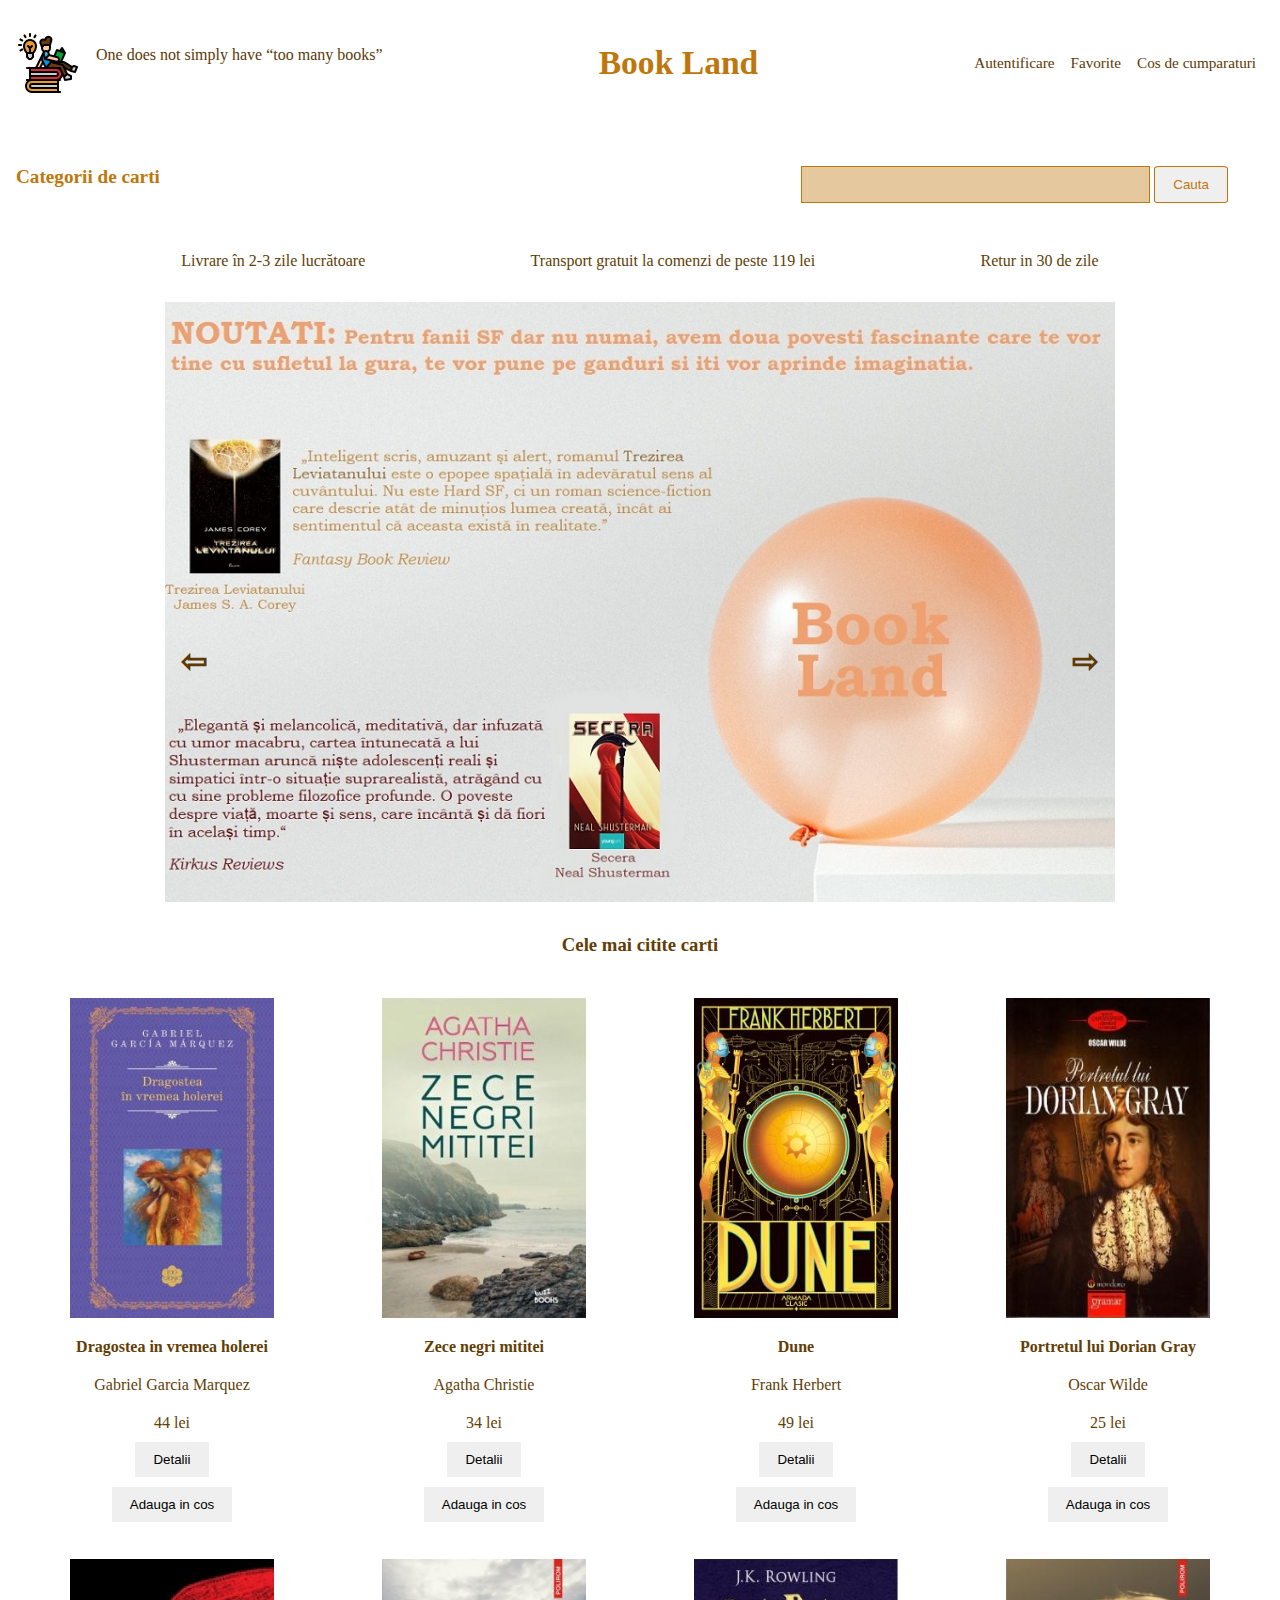
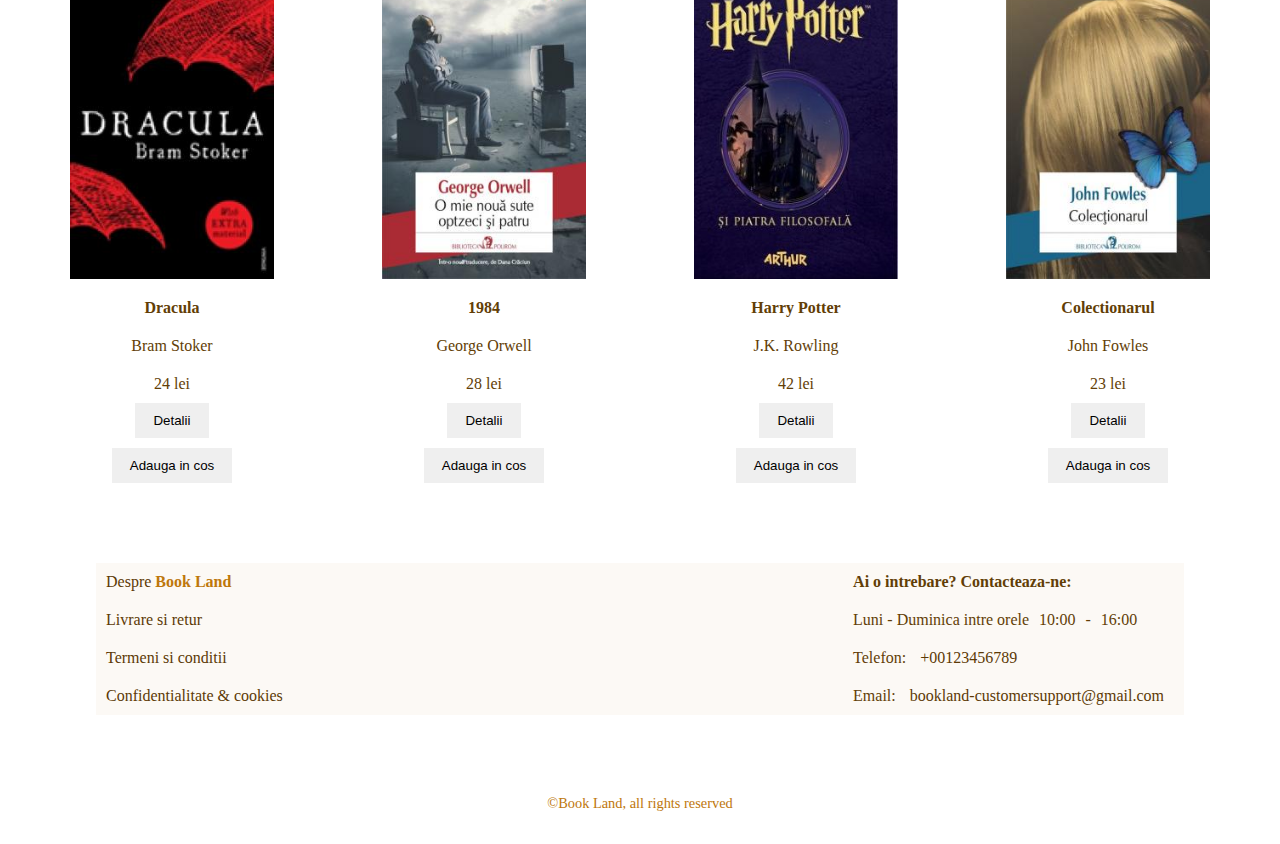
==== books-index.html @ 46c2502e "add initial website" ====
<!DOCTYPE html>
<html lang="en">

<head>
    <meta charset="UTF-8">
    <meta http-equiv="X-UA-Compatible" content="IE=edge">
    <meta name="viewport" content="width=device-width, initial-scale=1.0">
    <link rel="stylesheet" href="books-css.css">
    <title>Book Land</title>
</head>

<body>
    <header>
        <div id="header-left">
            <img src="images/icons/readingtranspbg.png" alt="icon carti">
            <p>One does not simply have <q>too many books</q></p>
        </div>
        <div id="logo">
            <h2>Book Land</h2>
        </div>
        <div id="header-right">
            <div id="contul-meu-info">
                <a>Autentificare</a>
                <div id="contul-meu-info-hidden-btn">
                    <a id="intra-in-cont">Intra in cont</a>
                    <div id="conectare-modal-container">
                        <div id="conectare-modal">
                            <span id="x-conectare-modal">&times;</span>
                            <form>
                                <label for="email">Utilizator</label>
                                <input type="email" name="email" placeholder="Introdu adresa de e-mail">
                                <label for="user-password">Parola</label>
                                <input type="password" name="user-password" placeholder="Introdu parola">
                                <button type="submit">Conecteaza-te</button>
                                <span id="forgot-upass"><a href="#">Ai uitat parola?</a></span>
                                <label>
                                        <input type="checkbox" checked="checked" name="remember-user">Pastreaza datele mele
                                </label>
                            </form>
                        </div>
                    </div>
                    <a href="books-new-acount.html">Cont nou</a>
                    <a id="deconectare">Deconectare</a>
                </div>

            </div>
            <a id="facorite">Favorite</a>
            <a id="cos-cumparaturi">Cos de cumparaturi</a>
        </div>
    </header>
    <nav>
        <div id="book-genre-menu">
            <div>
                <p id="book-categ-title">Categorii de carti</p>
            </div>
            <div id="book-genre">
                <a href="">Clasic</a>
                <a href="">Romance</a>
                <a href="">Crime</a>
                <a href="">Mister, thriller</a>
                <a href="">SF</a>
                <a href="">Fantasy, aventura</a>
                <a href="">Horror</a>
            </div>
        </div>
        <div id="website-search">
            <input type="text" id="search-btn">
            <button type="submit" id="submit-search-entry">Cauta</button>
        </div>
    </nav>
    <main>
        <div id="info-BookLand">
            <p>Livrare în 2-3 zile lucrătoare</p>
            <p>Transport gratuit la comenzi de peste 119 lei</p>
            <p>Retur in 30 de zile</p>
        </div>
        <div id="carousel-container">
            <button class="arrow-btns" id="previous-btn" onclick="plusSlideImgs(-1)">&#8678;</button>
            <button class="arrow-btns" id="next-btn" onclick="plusSlideImgs(1)">&#8680;</button>
            <ul id="carousel">
                <li id="new-in" class="carousel-slide">
                    <img src="images/noutaticarti.jpg" alt="noutati carti">
                </li>
                <li id="discount" class="carousel-slide">
                    <img src="images/booktea.jpg" alt="Oferta carti 2+1 gratis">
                </li>
                <li id="newsletter" class="carousel-slide">
                    <a href="#"><img src="images/newsletter1.jpg" alt="Abonare newsletter"></a>
                </li>
            </ul>
        </div>
    </main>
    <section>
        <h3>Cele mai citite carti</h3>
        <div id="most-read">
            <div class="most-read-books">
                <div class="img-book-genre-div">
                    <img src="images/book-genre/dragosteaholerei.jpg" alt="Dragostea in vremea holerei de Gabriel Garcia Marquez">
                </div>
                <h4>Dragostea in vremea holerei</h4>
                <p>Gabriel Garcia Marquez</p>
                <p>44 lei</p>
                <button type="button" class="more-details-btn">Detalii</button>
                <div class="moreDetails-modal">
                    <div class="modal-content">
                        <span class="close-modal">&times;</span>
                        <div class="modalImg">
                            <img src="images/book-genre/dragosteaholerei.jpg" alt="Dragostea in vremea holerei de Gabriel Garcia Marquez">
                        </div>
                        <div class="modalElements">
                            <h3 class="bookTitle-modal">Dragostea in vremea holerei</h3>
                            <p class="bookAuthor-modal"> de Gabriel Garcia Marquez</p>
                            <p class="bookDescription-modal">În tinereţe, Florentino Ariza şi Fermina Daza trăiseră o pasionantă poveste de dragoste. Numai că viaţa îţi rezervă uneori surprize... La început, când Florentino află că Fermina se va căsători cu un doctor bogat, simte că
                                viaţa lui s-a sfârşit. Deşi îşi găseşte echilibrul, bucurându-se de succes în afaceri şi nu numai... (cele 622 de relaţii amoroase ar putea confirma acest lucru), dragostea lui pentru Fermina rămâne la fel de puternică.
                                Aşa că după 50 de ani, 9 luni şi 4 zile de despărţire, Florentino îşi reînnoieşte declaraţia de dragoste în faţa femeii visurilor lui. I se va mai oferi, oare, şansa unui nou început?</p>
                            <p class="bookPrice-modal">44 lei</p>
                            <button type="button" class="bookBuy-modal">Adauga in cos</button>
                        </div>
                    </div>
                </div>
                <button type="button" class="add-to-cart-btn">Adauga in cos</button>
            </div>

            <div class="most-read-books">
                <div class="img-book-genre-div">
                    <img src="images/book-genre/zecenegrimititei.jpeg" alt="Zece negri mititei de Agatha Christie">
                </div>
                <h4>Zece negri mititei</h4>
                <p>Agatha Christie</p>
                <p>34 lei</p>
                <button type="button" class="more-details-btn">Detalii</button>
                <div class="moreDetails-modal">
                    <div class="modal-content">
                        <span class="close-modal">&times;</span>
                        <div class="modalImg">
                            <img src="images/book-genre/zecenegrimititei.jpeg" alt="Zece negri mititei de Agatha Christie">
                        </div>
                        <div class="modalElements">
                            <h3 class="bookTitle-modal">Zece negri mititei</h3>
                            <p class="bookAuthor-modal">de Agatha Christie</p>
                            <p class="bookDescription-modal">"Zece..." Zece străini sunt atraşi de un misterios U.N. Owen, într-o casă de pe o insulă izolată, din apropierea Devon-ului. "Nouă... " În timpul cinei, un mesaj înregistrat îi acuză pe fiecare în parte de câte o crimă, iar
                                în final, în aceeaşi seară, unul dintre oaspeţi moare. "Opt... " Rupţi de lume din cauza unei furtuni violente şi urmăriţi de versurile unei vechi poezii pentru copii, care numără descrescător de la zece la zero, oaspeţii
                                lui U.N. Owen încep, unul câte unul, să moară. "Şapte... " Care dintre ei este criminalul? Oare va supravieţui cineva?</p>
                            <p class="bookPrice-modal">34 lei</p>
                            <button type="button" class="bookBuy-modal">Adauga in cos</button>
                        </div>
                    </div>
                </div>
                <button type="button" class="add-to-cart-btn">Adauga in cos</button>
            </div>

            <div class="most-read-books">
                <div class="img-book-genre-div">
                    <img src="images/book-genre/dune.jpeg" alt="Dune de Frank Herbert">
                </div>
                <h4>Dune</h4>
                <p>Frank Herbert</p>
                <p>49 lei</p>
                <button type="button" class="more-details-btn">Detalii</button>
                <div class="moreDetails-modal">
                    <div class="modal-content">
                        <span class="close-modal">&times;</span>
                        <div class="modalImg">
                            <img src="images/book-genre/dune.jpeg" alt="Dune de Frank Herbert">
                        </div>
                        <div class="modalElements">
                            <h3 class="bookTitle-modal">Dune</h3>
                            <p class="bookAuthor-modal">de Frank Herbert</p>
                            <p class="bookDescription-modal">Intr-un viitor indepartat, intr-un imperiu interplanetar, condus dupa reguli feudale, casele nobiliare se lupta pentru suprematie. Casa Atreides primeste controlul asupra planetei Arrakis, singura sursa de mirodenie, cea mai
                                valoroasa si importanta substanta din univers. Asta adanceste vechea rivalitate dintre Casele Atreides si Harkonnen. Leto Atreides si familia lui se vor confrunta nu doar cu o planeta desertica, neprietenoasa si necunoscuta
                                ci si cu comploturi politice periculoase.</p>
                            <p class="bookPrice-modal">49 lei</p>
                            <button type="button" class="bookBuy-modal">Adauga in cos</button>
                        </div>
                    </div>
                </div>
                <button type="button" class="add-to-cart-btn">Adauga in cos</button>
            </div>

            <div class="most-read-books">
                <div class="img-book-genre-div">
                    <img src="images/book-genre/doriaangrey.jpeg" alt="Portretul lui Dorian Gray de Oscar Wilde">
                </div>
                <h4>Portretul lui Dorian Gray</h4>
                <p>Oscar Wilde</p>
                <p>25 lei</p>
                <button type="button" class="more-details-btn">Detalii</button>
                <div class="moreDetails-modal">
                    <div class="modal-content">
                        <span class="close-modal">&times;</span>
                        <div class="modalImg">
                            <img src="images/book-genre/doriaangrey.jpeg" alt="Portretul lui Dorian Gray de Oscar Wilde">
                        </div>
                        <div class="modalElements">
                            <h3 class="bookTitle-modal">Portretul lui Dorian Gray</h3>
                            <p class="bookAuthor-modal">de Oscar Wilde</p>
                            <p class="bookDescription-modal">După ce Basil Hallward pictează portretul în mărime naturală al lui Dorian Gray, un tânăr prieten al său, acesta din urmă își exprimă, în fața lordului Henry Wotton, dorința de a rămâne veșnic tânăr. Astfel, Dorian ajunge să
                                ducă o viață dublă, complăcându-se în plăceri interzise și păstrând, pe de altă parte, o aparență de respectabilitate. În acest timp, tânărul din tablou îmbătrânește, pe când modelul lui rămâne neschimbat.</p>
                            <p class="bookPrice-modal">25 lei</p>
                            <button type="button" class="bookBuy-modal">Adauga in cos</button>
                        </div>
                    </div>
                </div>
                <button type="button" class="add-to-cart-btn">Adauga in cos</button>
            </div>

            <div class="most-read-books">
                <div class="img-book-genre-div">
                    <img src="images/book-genre/dracula.jpg" alt="Dracula de Bram Stoker">
                </div>
                <h4>Dracula</h4>
                <p>Bram Stoker</p>
                <p>24 lei</p>
                <button type="button" class="more-details-btn">Detalii</button>
                <div class="moreDetails-modal">
                    <div class="modal-content">
                        <span class="close-modal">&times;</span>
                        <div class="modalImg">
                            <img src="images/book-genre/dracula.jpg" alt="Dracula de Bram Stoker">
                        </div>
                        <div class="modalElements">
                            <h3 class="bookTitle-modal">Dracula</h3>
                            <p class="bookAuthor-modal">de Bram Stoker</p>
                            <p class="bookDescription-modal">Când Jonathan Harker primeşte o scrisoare de la Contele Dracula, în care e invitat la castelul acestuia din inima Carpaţilor, tânărul avocat englez se pregăteşte numaidecât de călătorie, ignorând semnele şi superstiţiile pe
                                care le tot şoptesc localnicii. Prizonier în inima pădurii, bărbatul se va găsi înconjurat de mistere şi demoni străvechi, cu chip de femeie, care dispar odată cu răsăritul. Sau, poate, doar şi le-a imaginat...?</p>
                            <p class="bookPrice-modal">24 lei</p>
                            <button type="button" class="bookBuy-modal">Adauga in cos</button>
                        </div>
                    </div>
                </div>
                <button type="button" class="add-to-cart-btn">Adauga in cos</button>
            </div>

            <div class="most-read-books">
                <div class="img-book-genre-div">
                    <img src="images/book-genre/1984.jpeg" alt="1984 de George Orwell">
                </div>
                <h4>1984</h4>
                <p>George Orwell</p>
                <p>28 lei</p>
                <button type="button" class="more-details-btn">Detalii</button>
                <div class="moreDetails-modal">
                    <div class="modal-content">
                        <span class="close-modal">&times;</span>
                        <div class="modalImg">
                            <img src="images/book-genre/1984.jpeg" alt="1984 de George Orwell">
                        </div>
                        <div class="modalElements">
                            <h3 class="bookTitle-modal">1984</h3>
                            <p class="bookAuthor-modal">de George Orwell</p>
                            <p class="bookDescription-modal">Winston Smith este un personaj obişnuit: el urăşte, iubeşte şi munceşte ca oricare alt om. Ceea ce-l face deosebit este faptul că trăieşte într-o lume infernală, în care a urî, a iubi sau a munci sînt gînduri venite dintr-un
                                efort supraomenesc al fiecărei clipe. Romanul O mie nouă sute optzeci şi patru descrie tabloul apocaliptic al unei Londre din era postatomică, locul de naştere al unui regim totalitar în care orice logică pare să fi fost
                                abolită. Execuţiile fără rost, dispariţiile peste noapte au devenit fireşti. Trecutul este rescris mereu pentru a legitima crimele prezentului, iar instrumentul propagandei este odioasa „neolimbă”, o limbă robotizată, ce
                                completează imaginea de lume ordonată „ştiinţific” după voinţa Fratelui cel Mare, care spune că „războiul este pace, libertatea este sclavie, ignoranţa este putere”.</p>
                            <p class="bookPrice-modal">28 lei</p>
                            <button type="button" class="bookBuy-modal">Adauga in cos</button>
                        </div>
                    </div>
                </div>
                <button type="button" class="add-to-cart-btn">Adauga in cos</button>
            </div>

            <div class="most-read-books">
                <div class="img-book-genre-div">
                    <img src="images/book-genre/harrypotter.jpeg" alt="Harry Potter de J.K. Rowling">
                </div>
                <h4>Harry Potter</h4>
                <p>J.K. Rowling</p>
                <p>42 lei</p>
                <button type="button" class="more-details-btn">Detalii</button>
                <div class="moreDetails-modal">
                    <div class="modal-content">
                        <span class="close-modal">&times;</span>
                        <div class="modalImg">
                            <img src="images/book-genre/harrypotter.jpeg" alt="Harry Potter de J.K. Rowling">
                        </div>
                        <div class="modalElements">
                            <h3 class="bookTitle-modal">Harry Potter</h3>
                            <p class="bookAuthor-modal">de J.K. Rowling</p>
                            <p class="bookDescription-modal">Viața lui Harry Potter se schimbă pentru totdeauna în ziua aniversării a unsprezece ani, când uriașul Rubeus Hagrid îi aduce o scrisoare și câteva vești uimitoare. Harry Potter nu-i vreun băiat obișnuit: e vrăjitor. O aventură
                                extraordinară stă să înceapă...</p>
                            <p class="bookPrice-modal">42 lei</p>
                            <button type="button" class="bookBuy-modal">Adauga in cos</button>
                        </div>
                    </div>
                </div>
                <button type="button" class="add-to-cart-btn">Adauga in cos</button>
            </div>

            <div class="most-read-books">
                <div class="img-book-genre-div">
                    <img src="images/book-genre/colectionarul.jpeg" alt="Colectionarul de John Fowles">
                </div>
                <h4>Colectionarul</h4>
                <p>John Fowles</p>
                <p>23 lei</p>
                <button type="button" class="more-details-btn">Detalii</button>
                <div class="moreDetails-modal">
                    <div class="modal-content">
                        <span class="close-modal">&times;</span>
                        <div class="modalImg">
                            <img src="images/book-genre/colectionarul.jpeg" alt="Colectionarul de John Fowles">
                        </div>
                        <div class="modalElements">
                            <h3 class="bookTitle-modal">Colectionarul</h3>
                            <p class="bookAuthor-modal">de John Fowles</p>
                            <p class="bookDescription-modal">Un tinar timid, asocial, el este usor-usor cuprins de nevinovata bucurie de a colectiona obiecte. Odata cu primirea unei mosteniri consistente, mica lui placere ia proportii si ajunge treptat sa-i domine viata. Destinul sau
                                capata o intorsatura neobisnuita atunci cind rapeste si sechestreaza o studenta la Arte Frumoase, incercind sa stabileasca astfel o legatura afectiva imposibila intre el si victima.</p>
                            <p class="bookPrice-modal">23 lei</p>
                            <button type="button" class="bookBuy-modal">Adauga in cos</button>
                        </div>
                    </div>
                </div>
                <button type="button" class="add-to-cart-btn">Adauga in cos</button>
            </div>

        </div>
    </section>
    <article>
        <div id="article-links">
            <a href="#">Despre <span id="about-us">Book Land</span></a>
            <a href="#">Livrare si retur</a>
            <a href="#">Termeni si conditii</a>
            <a href="#">Confidentialitate & cookies</a>
        </div>
        <div id="contact-us">
            <h4>Ai o intrebare? Contacteaza-ne:</h4>
            <p>Luni - Duminica intre orele<time>10:00</time>-<time>16:00</time></p>
            <p>Telefon: <a href="tel:+00123456789">+00123456789</a></p>
            <p>Email: <a href="mailto:bookland-customersupport@gmail.com">bookland-customersupport@gmail.com</a></p>
        </div>
    </article>
    <footer>
        <div id="copyright">
            <p>&copy;Book Land, all rights reserved</p>
        </div>
    </footer>
    <script src="books-javascript.js"></script>
</body>

</html>
---- books-css.css ----
* {
                box-sizing: border-box;
            }
            
            body {
                margin: 1rem 1rem;
                color: rgb(98, 62, 6);
                font-size: 1rem;
                font-family: Garamond, serif;
            }
            
            ul {
                list-style-type: none;
            }
            
            a {
                text-decoration: none;
                color: rgb(92, 57, 5);
            }
            
            header {
                display: flex;
                justify-content: space-between;
                margin-bottom: 3.5rem;
            }
            
            #header-left {
                display: flex;
                align-items: center;
                justify-content: space-between;
            }
            
            #header-left>p {
                font-family: Papyrus, fantasy;
                font-size: 100%;
                padding-left: 1rem;
                color: rgb(92, 57, 5);
            }
            
            #logo {
                font-size: 140%;
                font-weight: bolder;
                color: rgb(190, 119, 12);
            }
            
            #header-right {
                margin: 0;
                padding: 0;
                display: flex;
                align-items: center;
                font-size: 95%;
            }
            
            #header-right a {
                padding-right: 1rem;
            }
            
            #contul-meu-info {
                position: relative;
                display: inline-block;
                cursor: pointer;
            }
            
            #contul-meu-info-hidden-btn {
                position: absolute;
                display: none;
                z-index: 1;
            }
            
            #contul-meu-info-hidden-btn a {
                display: block;
                font-size: 98%;
                color: rgb(190, 119, 12);
                text-decoration: none;
                padding: 0.3125rem;
            }
            
            #header-right:hover #contul-meu-info-hidden-btn {
                display: block;
                background-color: #fcf9f5;
                border: 1px solid rgb(190, 119, 12)
            }
            
            #contul-meu-info-hidden-btn a:hover {
                background-color: #e5c89d;
            }
            
            #conectare-modal-container {
                display: none;
                /* display: block; */
                position: fixed;
                z-index: 1;
                top: 0;
                left: 0;
                width: 100%;
                height: 100%;
                background-color: rgba(246, 237, 225, 0.4);
            }
            
            #conectare-modal {
                position: relative;
                margin: 0 auto;
                top: 5%;
                width: 40%;
                height: 40%;
                background-color: #f6ede1;
                color: rgb(190, 119, 12);
                border: 1px solid rgb(190, 119, 12);
            }
            
            #x-conectare-modal {
                position: absolute;
                top: 0;
                right: 0;
                font-weight: bold;
                padding: 0.3125rem;
            }
            
            #x-conectare-modal:hover,
            #x-conectare-modal:focus {
                background-color: #fcf9f5;
                color: #402703;
                font-weight: bolder;
                cursor: pointer;
            }
            
            #conectare-modal form {
                display: flex;
                flex-direction: column;
                align-items: center;
                justify-content: center;
                padding: 1rem;
                box-sizing: border-box;
            }
            
            label>input[type=checkbox] {
                vertical-align: middle;
                font-size: 0.75rem;
                margin-left: 2px;
            }
            
            form>input[type=email],
            input[type=password] {
                width: 100%;
                display: block;
                padding: 0.5rem;
                margin: 0.5rem 0.5rem;
                box-sizing: border-box;
                font-size: 0.875rem;
                color: rgb(190, 119, 12);
                background-color: #fcf9f5;
                border: 1px solid rgb(190, 119, 12)
            }
            
            form>label {
                font-size: 0.875rem;
                box-sizing: border-box;
                font-weight: bold;
            }
            
            form>label:last-child {
                font-weight: normal;
            }
            
            form>button {
                text-transform: uppercase;
                margin: 0.5rem 0.5rem;
                padding: 0.3125rem;
                cursor: pointer;
                background-color: #ead6ba;
                color: rgb(190, 119, 12);
                border: 1px solid rgb(190, 119, 12);
                box-sizing: border-box;
            }
            
            form>button:hover {
                background-color: #e5c89d;
                color: rgb(92, 57, 5);
                font-weight: bold;
            }
            
            #forgot-upass {
                margin: 0.5rem 0.5rem;
                margin-left: 15px;
                cursor: pointer;
                box-sizing: border-box;
            }
            
            #forgot-upass>a {
                padding-right: 0;
                font-size: 0.875rem;
                color: rgb(190, 119, 12);
            }
            
            #forgot-upass>a:hover {
                text-decoration: underline;
                font-weight: bold;
            }
            
            #header-right>a:last-child {
                padding-right: 0.5rem;
            }
            
            nav {
                display: flex;
                justify-content: space-between;
                align-items: center;
            }
            
            #book-genre-menu {
                text-align: center;
                position: relative;
                display: inline-block;
                cursor: pointer;
            }
            
            #book-categ-title {
                font-size: 120%;
                font-weight: bold;
                color: rgb(190, 119, 12);
                margin: 0;
            }
            
            #book-genre {
                display: none;
                position: absolute;
                z-index: 1;
            }
            
            #book-genre a {
                display: block;
                font-size: 110%;
                color: rgb(190, 119, 12);
                text-decoration: none;
                padding: 0.625rem 1.125rem;
            }
            
            #book-genre-menu a:hover {
                background-color: #e5c89d;
            }
            
            #book-genre-menu:hover #book-genre {
                display: block;
                background-color: #fcf9f5;
                border: 1px solid rgb(190, 119, 12);
            }
            
            #website-search {
                width: 40%;
                text-align: center;
            }
            
            input[type="text"] {
                width: 70%;
                color: #130b01;
                background-color: #e5c89d;
                cursor: pointer;
                border: 1px solid #be770c;
                padding: 0.625rem 0rem;
            }
            
            input[type="text"]:hover {
                border: 1px solid #be770c;
            }
            
            #submit-search-entry {
                color: #be770c;
                border: 1px solid #be770c;
                padding: 0.625rem 1.125rem;
                transition-duration: 0.3s;
                border-radius: 7%;
                height: 100%;
            }
            
            #submit-search-entry:hover {
                background-color: #e5c89d;
                border: 1px solid rgb(98, 62, 6);
            }
            
            #info-BookLand {
                display: flex;
                width: 100%;
                justify-content: space-evenly;
                margin-bottom: 1rem;
            }
            
            main {
                margin-top: 3rem;
                display: flex;
                flex-direction: column;
                align-items: center;
                justify-content: center;
            }
            
            #carousel-container {
                text-align: center;
                background-color: rgb(190, 119, 12);
                position: relative;
            }
            
            .arrow-btns {
                top: 54%;
                position: absolute;
                width: auto;
                cursor: pointer;
                display: inline-block;
                height: auto;
                width: auto;
                color: rgb(92, 57, 5);
                background: transparent no-repeat;
                padding: 1rem;
                font-weight: bold;
                font-size: 2rem;
                transition: 0.6s ease;
                border: none;
            }
            
            #previous-btn:hover,
            #next-btn:hover {
                background-color: rgb(229, 200, 157, 0.8);
            }
            
            #previous-btn {
                left: 0;
                border-radius: 0 3px 3px 0;
            }
            
            #next-btn {
                right: 0;
                border-radius: 3px 0 0 3px;
            }
            
            #carousel {
                overflow: hidden;
                padding: 0;
                margin: 0;
                text-align: center;
            }
            
            .carousel-slide {
                text-align: center;
                display: none;
                width: 950px;
                height: 600px;
            }
            
            #carousel img {
                display: block;
                width: 100%;
                height: 100%;
                object-fit: cover;
            }
            
            section {
                width: 100%;
                display: flex;
                flex-direction: column;
                align-items: center;
                justify-content: center;
            }
            
            section>h3 {
                margin: 2rem 2rem;
            }
            
            #most-read {
                width: 100%;
                display: grid;
                grid-template-columns: repeat(4, 1fr);
                grid-template-rows: auto;
                row-gap: 3vh;
            }
            
            .most-read-books {
                display: flex;
                flex-direction: column;
                text-align: center;
                align-items: center;
                justify-content: center;
                box-sizing: border-box;
            }
            
            .most-read-books * {
                margin: 0;
                padding: 0.625rem 1.125rem;
            }
            
            .img-book-genre-div {
                width: 240px;
                height: 340px;
                box-sizing: border-box;
            }
            
            .img-book-genre-div>img {
                display: inline-block;
                background-position: center;
                background-size: cover;
                width: 100%;
                height: 100%;
                box-sizing: border-box;
                padding: 0;
            }
            
            .more-details-btn {
                margin-bottom: 0.625rem;
            }
            
            .more-details-btn,
            .add-to-cart-btn {
                display: inline-block;
                border: none;
                cursor: pointer;
            }
            
            .more-details-btn:hover,
            .add-to-cart-btn:hover {
                color: #be770c;
                background-color: #e5c89d;
            }
            
            .moreDetails-modal {
                display: none;
                position: fixed;
                z-index: 1;
                top: 0;
                left: 0;
                width: 100%;
                height: 100%;
                background-color: rgba(246, 237, 225, 0.4);
            }
            
            .modal-content {
                background-color: #e4caa6;
                width: 80%;
                display: flex;
                flex: 1;
                margin: 0 auto;
                position: relative;
            }
            
            .bookBuy-modal:hover {
                cursor: pointer;
                background-color: #fcf9f5;
                color: #402703;
            }
            
            .modalElements {
                text-align: center;
            }
            
            .bookDescription-modal {
                line-height: 1.6;
            }
            
            .modalElements .bookDescription-modal {
                text-align: justify;
            }
            
            .close-modal {
                position: absolute;
                top: 0;
                right: 0;
                color: #5C3905;
                font-weight: bold;
            }
            
            .close-modal:hover,
            .close-modal:focus {
                background-color: #fcf9f5;
                color: #402703;
                font-weight: bolder;
                cursor: pointer;
            }
            
            article {
                display: flex;
                justify-content: space-between;
                margin: 5rem;
                background-color: #fcf9f5;
            }
            
            #article-links {
                display: flex;
                flex-direction: column;
                justify-content: center;
            }
            
            #article-links>a {
                margin: 0;
                padding: 0.625rem;
            }
            
            #about-us {
                font-weight: bold;
                color: rgb(190, 119, 12);
            }
            
            #contact-us * {
                margin: 0;
                padding: 0.625rem;
            }
            
            footer {
                display: flex;
                align-items: center;
                justify-content: center;
                font-size: 90%;
                color: rgb(190, 119, 12);
            }
            /* books new-account style*/
            
            #inregistr-cont-nou-container {
                width: 100%;
                height: 100%;
            }
            
            #inregistr-cont-nou {
                padding: 2rem;
                margin: auto;
                width: 50%;
                margin-top: 3rem;
                margin-bottom: 3rem;
                display: flex;
                flex-direction: column;
                align-items: center;
                background-color: #f6ede1;
                color: rgb(190, 119, 12);
                border: 1px solid rgb(190, 119, 12);
                border-radius: 0.5%;
                box-sizing: border-box;
                font-size: medium;
            }
            
            #inregistr-cont-nou>h2,
            p {
                margin: 0;
                padding-bottom: 1rem;
            }
            
            #inregistr-cont-nou>input[type=text],
            input[type=e-mail],
            input[type=tel],
            input[type=password] {
                width: 100%;
                margin: 0;
                margin-bottom: 0.625rem;
                color: rgb(190, 119, 12);
                background-color: #fcf9f5;
                border: 1px solid rgb(190, 119, 12);
                padding: 0.3125rem;
                box-sizing: border-box;
                font-size: smaller;
            }
            
            #inregistr-cont-nou>input[type=date],
            select,
            textarea {
                width: 50%;
                margin-bottom: 0.625rem;
                resize: none;
                box-sizing: border-box;
            }
            
            #inregistr-cont-nou>label {
                padding-bottom: 0.3125rem;
                font-weight: bold;
            }
            
            #inregistr-cont-nou>label:last-child {
                font-weight: normal;
                font-size: small;
                margin-top: 0.625rem;
            }
            
            #inregistrare-cont-utilizator {
                width: 50%;
                margin-bottom: 0.625rem;
                color: rgb(190, 119, 12);
                text-transform: uppercase;
                padding: 0.3125rem;
                box-sizing: border-box;
                font-size: small;
            }
            
            #inregistrare-cont-utilizator:hover,
            #inregistrare-cont-utilizator:focus {
                cursor: pointer;
                background-color: #e5c89d;
                color: rgb(92, 57, 5);
                font-weight: bold;
            }
            
            #citit-acord {
                font-weight: bold;
            }
            /* media queries */
            
            @media screen and (max-width: 980px) {
                #header-left>img {
                    width: 60px;
                    height: 60px;
                    box-sizing: border-box;
                }
                #header-left>p {
                    font-size: 95%;
                }
                #logo {
                    font-size: 120%;
                }
                #header-right {
                    font-size: 90%;
                }
                .carousel-slide {
                    width: 850px;
                    height: 500px;
                }
                #carousel img {
                    height: auto;
                }
                #most-read {
                    grid-template-columns: repeat(3, 1fr);
                    row-gap: 2vh;
                }
                .modal-content {
                    width: 90%;
                }
            }
            
            @media screen and (max-width: 875px) {
                #header-left>img {
                    width: 55px;
                    height: 55px;
                }
                header {
                    margin-bottom: 3.2rem;
                }
                #header-left>p {
                    font-size: 85%;
                }
                #header-right a {
                    padding-right: 0.75rem;
                }
                #logo {
                    font-size: 110%;
                }
                #header-right {
                    font-size: 80%;
                }
                .carousel-slide {
                    width: 750px;
                    height: 480px;
                }
                .arrow-btns {
                    padding: 0.5rem;
                    font-size: 1.5rem;
                }
                article {
                    margin: 3rem 2rem;
                }
                .moreDetails-modal {
                    overflow: scroll;
                }
                .modal-content {
                    flex-direction: column;
                    width: 75%;
                }
            }
            
            @media screen and (max-width: 780px) {
                body {
                    font-size: 0.875rem;
                }
                #header-left>img {
                    width: 48px;
                    height: 48px;
                }
                #header-right a {
                    padding-right: 0.625rem;
                }
                #submit-search-entry {
                    font-size: 0.75rem;
                    padding: 0.75rem;
                }
                section>h3 {
                    margin: 1rem 1rem;
                }
                .carousel-slide {
                    width: 650px;
                    height: 420px;
                }
                .img-book-genre-div {
                    width: 220px;
                    height: 320px;
                }
                .most-read-books h4 {
                    padding: 0rem;
                }
                .more-details-btn,
                .add-to-cart-btn {
                    font-size: 90%;
                }
                footer {
                    font-size: 85%;
                }
            }
            
            @media screen and (max-width: 680px) {
                #header-left {
                    display: flex;
                    flex-direction: column;
                    align-items: flex-start;
                }
                #header-left>img {
                    width: 40px;
                    height: 40px;
                }
                header {
                    margin-bottom: 2.5rem;
                }
                #header-left>p {
                    font-size: 80%;
                    padding: 0;
                }
                #header-right a {
                    padding-right: 0.3125rem;
                }
                #logo {
                    font-size: 100%;
                    display: flex;
                    align-items: center;
                    justify-content: center;
                }
                #header-right {
                    font-size: 75%;
                }
                label>input[type=checkbox] {
                    font-size: 0.625rem;
                }
                form>input[type=text],
                input[type=password] {
                    font-size: 0.75rem;
                }
                form>label {
                    font-size: 0.75rem;
                }
                #forgot-upass>a {
                    font-size: 0.75rem;
                }
                #book-genre a {
                    padding: 0.3125rem 1.125rem;
                }
                .carousel-slide {
                    width: 550px;
                    height: 350px;
                }
                #most-read {
                    width: 80%;
                    grid-template-columns: repeat(2, 1fr);
                    row-gap: 1vh;
                }
                .img-book-genre-div {
                    width: 200px;
                    height: 280px;
                }
                article {
                    margin: 2rem 0rem;
                }
                #inregistrare-cont-utilizator {
                    font-size: x-small;
                }
            }
            
            @media screen and (max-width: 570px) {
                body {
                    font-size: 0.75rem;
                }
                #header-left>img {
                    width: 38px;
                    height: 38px;
                }
                input[type="text"] {
                    width: 50%;
                    font-size: 0.625rem;
                }
                #submit-search-entry {
                    font-size: 0.625rem;
                    padding: 0.625rem;
                }
                #info-BookLand {
                    justify-content: space-between;
                }
                section>h3 {
                    margin: 0.5rem 0.5rem;
                }
                .carousel-slide {
                    width: 440px;
                    height: 280px;
                }
                footer {
                    font-size: 85%;
                }
                #inregistr-cont-nou {
                    font-size: smaller;
                }
                #inregistr-cont-nou>input[type=text],
                input[type=e-mail],
                input[type=tel],
                input[type=password] {
                    font-size: small;
                    padding: 0.125rem;
                }
                #inregistr-cont-nou>label:last-child {
                    font-size: xx-small;
                }
                #inregistrare-cont-utilizator {
                    font-size: xx-small;
                }
            }
            
            @media screen and (max-width: 480px) {
                #header-left>img {
                    width: 35px;
                    height: 35px;
                }
                #logo h2 {
                    margin-right: 1.2rem;
                }
                #header-right {
                    flex-direction: column;
                    align-items: flex-start;
                    justify-content: center;
                }
                label>input[type=checkbox] {
                    font-size: 0.5rem;
                }
                form>input[type=text],
                input[type=password] {
                    font-size: 0.625rem;
                }
                form>label {
                    font-size: 0.625rem;
                }
                #forgot-upass>a {
                    font-size: 0.625rem;
                }
                .carousel-slide {
                    width: 405px;
                    height: 240px;
                }
                #most-read {
                    grid-template-columns: 1fr;
                }
                #info-BookLand {
                    flex-direction: column;
                    align-items: center;
                    justify-content: center;
                }
                article {
                    margin: 2rem;
                    background-color: #fcf9f5;
                    flex-direction: column;
                    align-items: center;
                    justify-content: center;
                    gap: 1rem;
                }
                #article-links,
                #contact-us {
                    text-align: center;
                }
            }
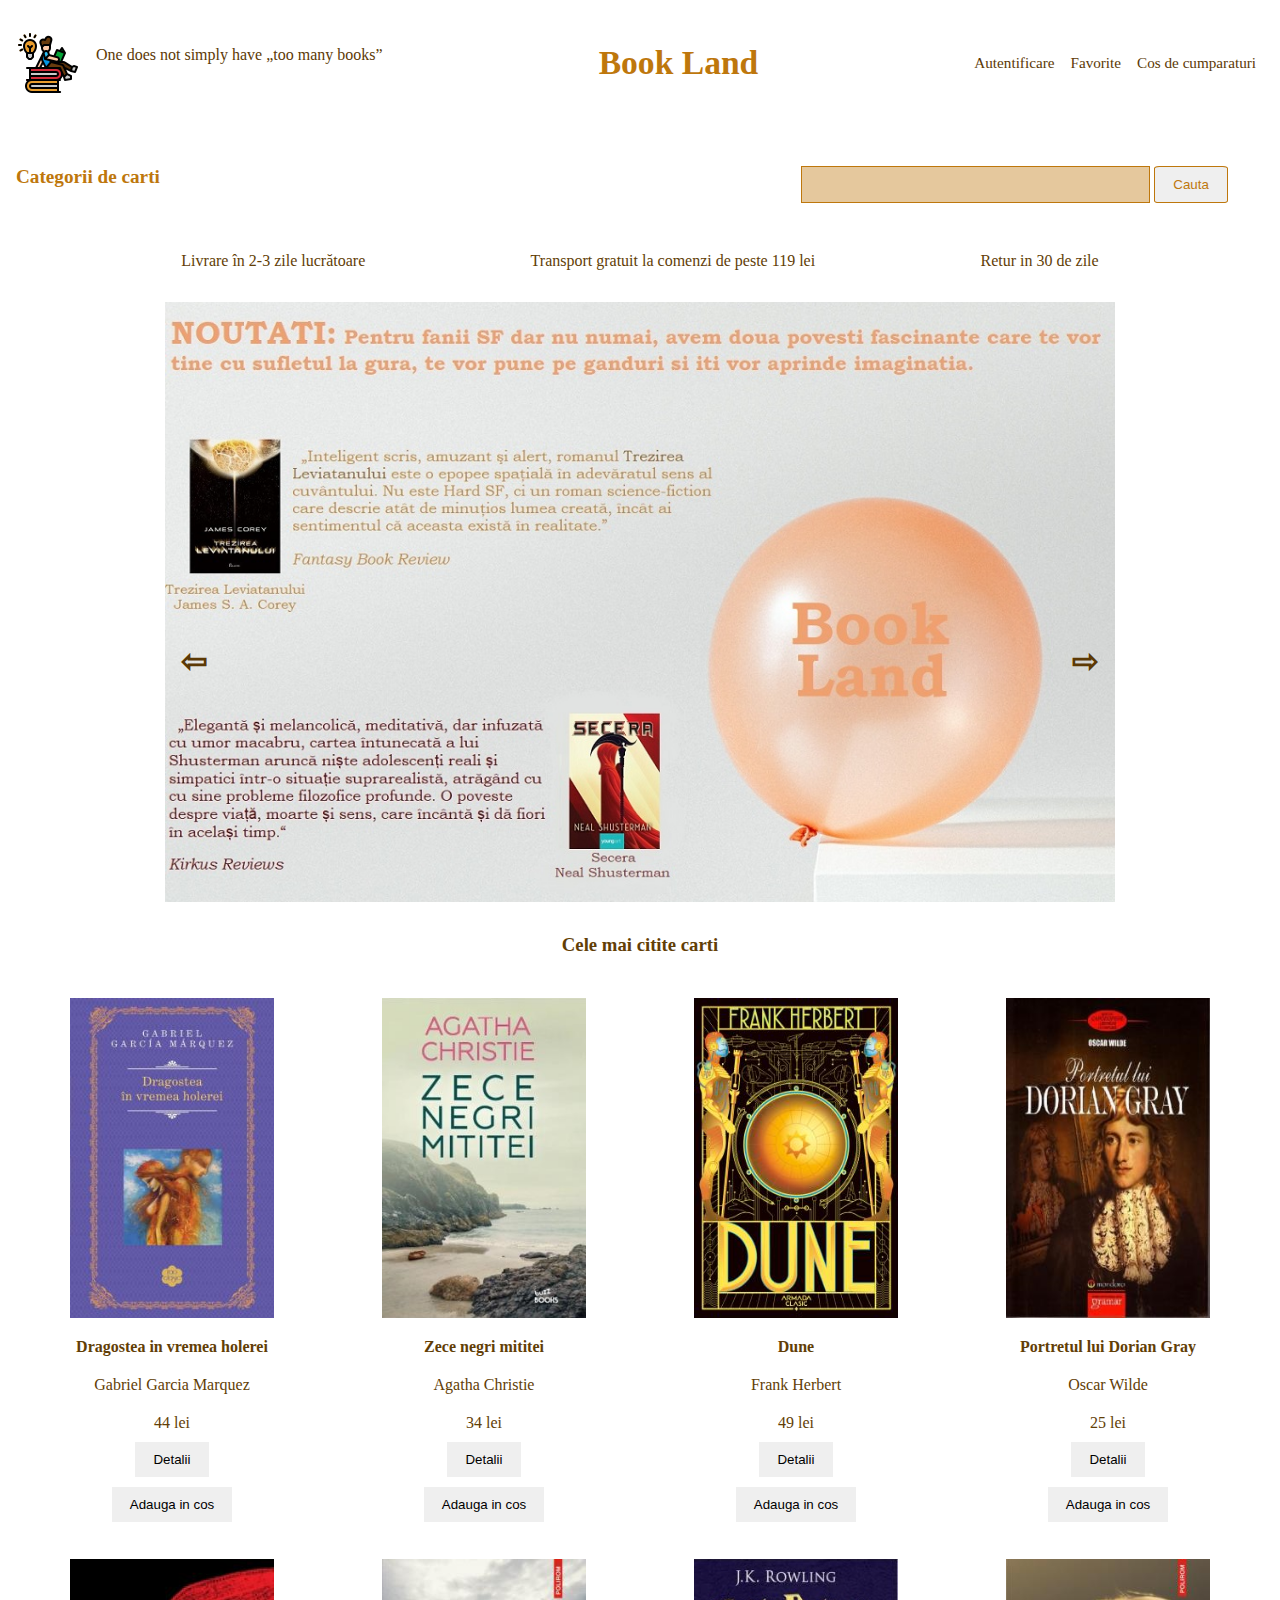
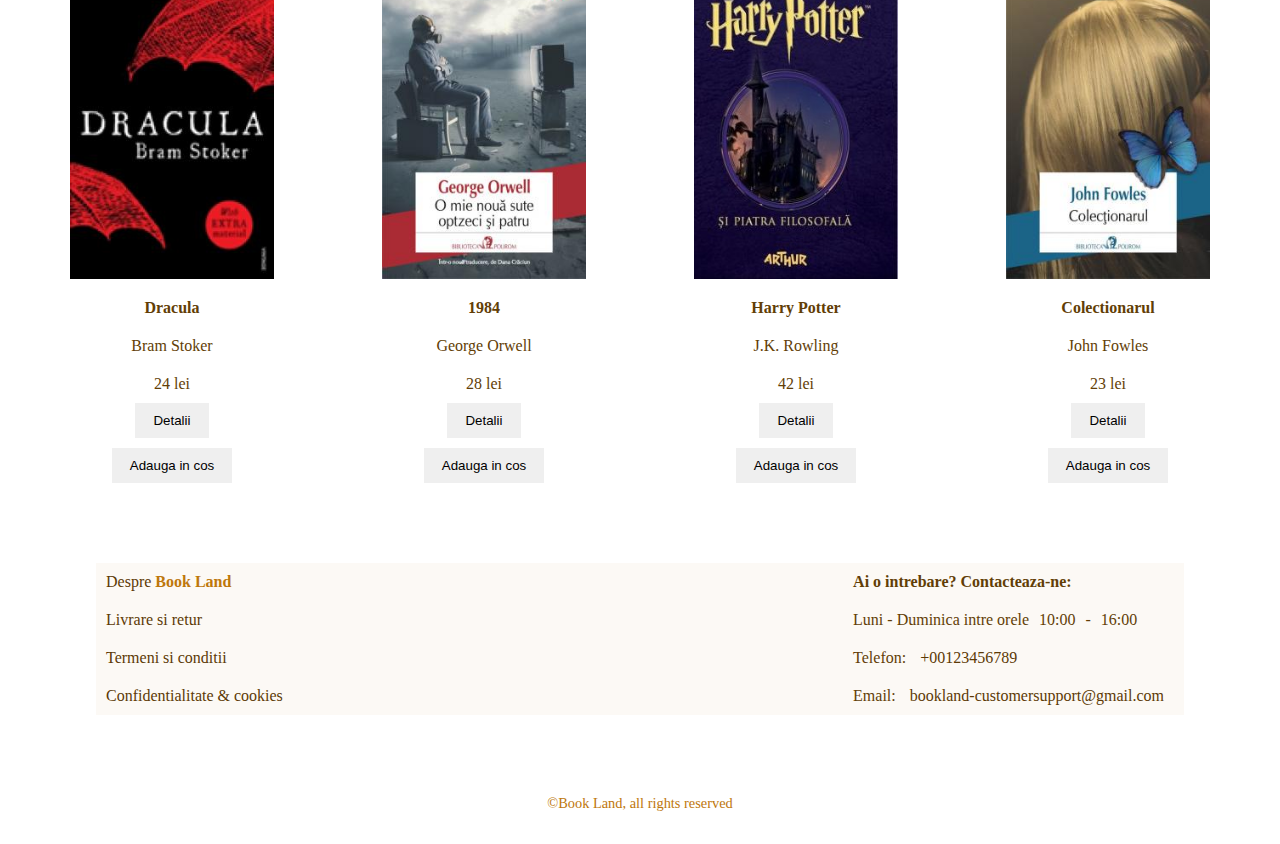
==== commit 22ec682b: "website modified ver 1.0" ====
--- a/books-index.html
+++ b/books-index.html
@@ -1,5 +1,5 @@
 <!DOCTYPE html>
-<html lang="en">
+<html lang="ro">
 
 <head>
     <meta charset="UTF-8">
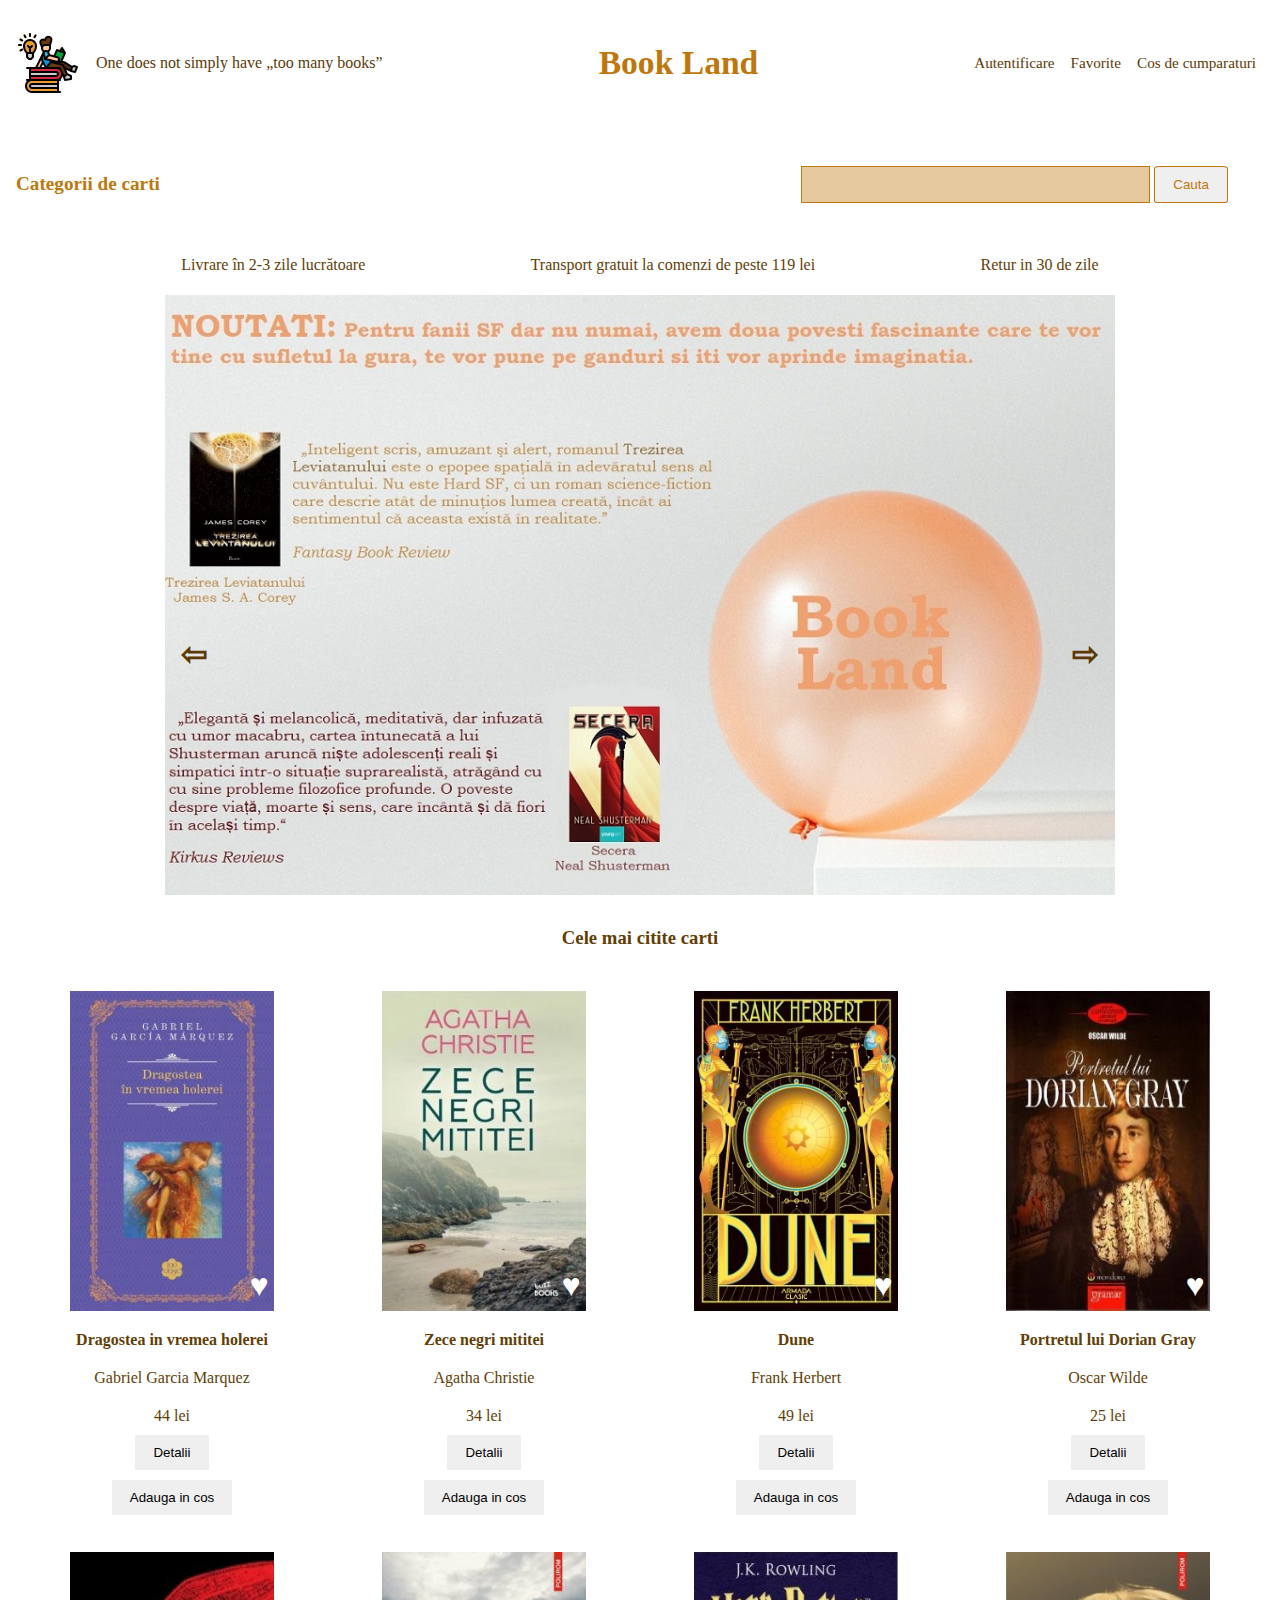
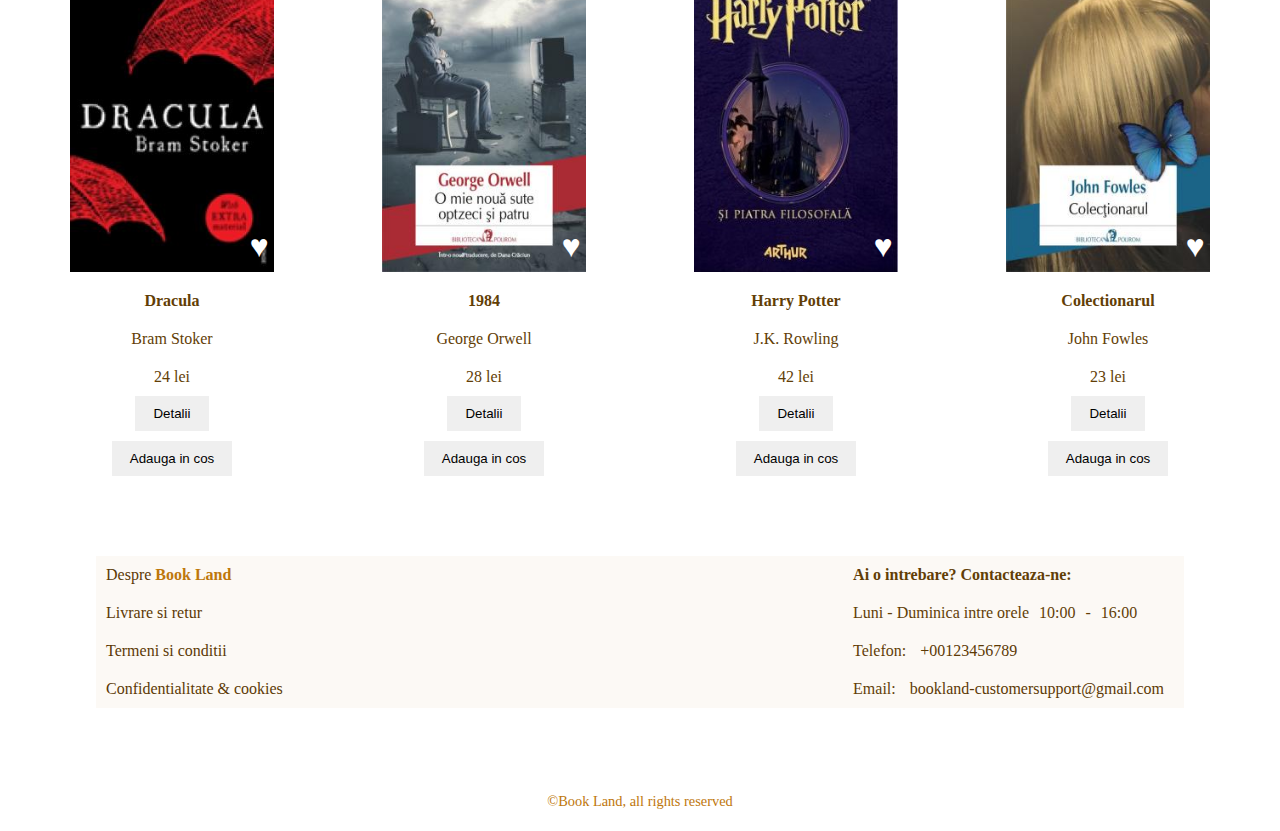
==== commit fab5ad43: "website-added fav btn" ====
--- a/books-index.html
+++ b/books-index.html
@@ -44,8 +44,8 @@
                 </div>
 
             </div>
-            <a id="facorite">Favorite</a>
-            <a id="cos-cumparaturi">Cos de cumparaturi</a>
+            <a href="books-favorite.html" id="favorite">Favorite</a>
+            <a href="#" id="cos-cumparaturi">Cos de cumparaturi</a>
         </div>
     </header>
     <nav>
@@ -96,6 +96,7 @@
             <div class="most-read-books">
                 <div class="img-book-genre-div">
                     <img src="images/book-genre/dragosteaholerei.jpg" alt="Dragostea in vremea holerei de Gabriel Garcia Marquez">
+                    <span class="heart-fav">&hearts;</span>
                 </div>
                 <h4>Dragostea in vremea holerei</h4>
                 <p>Gabriel Garcia Marquez</p>
@@ -115,6 +116,7 @@
                                 Aşa că după 50 de ani, 9 luni şi 4 zile de despărţire, Florentino îşi reînnoieşte declaraţia de dragoste în faţa femeii visurilor lui. I se va mai oferi, oare, şansa unui nou început?</p>
                             <p class="bookPrice-modal">44 lei</p>
                             <button type="button" class="bookBuy-modal">Adauga in cos</button>
+                            <button type="button" class="bookFav-modal"><span class="heart-modal">&hearts;</span>Adauga la favorite</button>
                         </div>
                     </div>
                 </div>
@@ -124,6 +126,7 @@
             <div class="most-read-books">
                 <div class="img-book-genre-div">
                     <img src="images/book-genre/zecenegrimititei.jpeg" alt="Zece negri mititei de Agatha Christie">
+                    <span class="heart-fav">&hearts;</span>
                 </div>
                 <h4>Zece negri mititei</h4>
                 <p>Agatha Christie</p>
@@ -143,6 +146,7 @@
                                 lui U.N. Owen încep, unul câte unul, să moară. "Şapte... " Care dintre ei este criminalul? Oare va supravieţui cineva?</p>
                             <p class="bookPrice-modal">34 lei</p>
                             <button type="button" class="bookBuy-modal">Adauga in cos</button>
+                            <button type="button" class="bookFav-modal"><span class="heart-modal">&hearts;</span>Adauga la favorite</button>
                         </div>
                     </div>
                 </div>
@@ -152,6 +156,7 @@
             <div class="most-read-books">
                 <div class="img-book-genre-div">
                     <img src="images/book-genre/dune.jpeg" alt="Dune de Frank Herbert">
+                    <span class="heart-fav">&hearts;</span>
                 </div>
                 <h4>Dune</h4>
                 <p>Frank Herbert</p>
@@ -171,6 +176,7 @@
                                 ci si cu comploturi politice periculoase.</p>
                             <p class="bookPrice-modal">49 lei</p>
                             <button type="button" class="bookBuy-modal">Adauga in cos</button>
+                            <button type="button" class="bookFav-modal"><span class="heart-modal">&hearts;</span>Adauga la favorite</button>
                         </div>
                     </div>
                 </div>
@@ -180,6 +186,7 @@
             <div class="most-read-books">
                 <div class="img-book-genre-div">
                     <img src="images/book-genre/doriaangrey.jpeg" alt="Portretul lui Dorian Gray de Oscar Wilde">
+                    <span class="heart-fav">&hearts;</span>
                 </div>
                 <h4>Portretul lui Dorian Gray</h4>
                 <p>Oscar Wilde</p>
@@ -198,6 +205,7 @@
                                 ducă o viață dublă, complăcându-se în plăceri interzise și păstrând, pe de altă parte, o aparență de respectabilitate. În acest timp, tânărul din tablou îmbătrânește, pe când modelul lui rămâne neschimbat.</p>
                             <p class="bookPrice-modal">25 lei</p>
                             <button type="button" class="bookBuy-modal">Adauga in cos</button>
+                            <button type="button" class="bookFav-modal"><span class="heart-modal">&hearts;</span>Adauga la favorite</button>
                         </div>
                     </div>
                 </div>
@@ -207,6 +215,7 @@
             <div class="most-read-books">
                 <div class="img-book-genre-div">
                     <img src="images/book-genre/dracula.jpg" alt="Dracula de Bram Stoker">
+                    <span class="heart-fav">&hearts;</span>
                 </div>
                 <h4>Dracula</h4>
                 <p>Bram Stoker</p>
@@ -225,6 +234,7 @@
                                 care le tot şoptesc localnicii. Prizonier în inima pădurii, bărbatul se va găsi înconjurat de mistere şi demoni străvechi, cu chip de femeie, care dispar odată cu răsăritul. Sau, poate, doar şi le-a imaginat...?</p>
                             <p class="bookPrice-modal">24 lei</p>
                             <button type="button" class="bookBuy-modal">Adauga in cos</button>
+                            <button type="button" class="bookFav-modal"><span class="heart-modal">&hearts;</span>Adauga la favorite</button>
                         </div>
                     </div>
                 </div>
@@ -234,6 +244,7 @@
             <div class="most-read-books">
                 <div class="img-book-genre-div">
                     <img src="images/book-genre/1984.jpeg" alt="1984 de George Orwell">
+                    <span class="heart-fav">&hearts;</span>
                 </div>
                 <h4>1984</h4>
                 <p>George Orwell</p>
@@ -254,6 +265,7 @@
                                 completează imaginea de lume ordonată „ştiinţific” după voinţa Fratelui cel Mare, care spune că „războiul este pace, libertatea este sclavie, ignoranţa este putere”.</p>
                             <p class="bookPrice-modal">28 lei</p>
                             <button type="button" class="bookBuy-modal">Adauga in cos</button>
+                            <button type="button" class="bookFav-modal"><span class="heart-modal">&hearts;</span>Adauga la favorite</button>
                         </div>
                     </div>
                 </div>
@@ -263,6 +275,7 @@
             <div class="most-read-books">
                 <div class="img-book-genre-div">
                     <img src="images/book-genre/harrypotter.jpeg" alt="Harry Potter de J.K. Rowling">
+                    <span class="heart-fav">&hearts;</span>
                 </div>
                 <h4>Harry Potter</h4>
                 <p>J.K. Rowling</p>
@@ -281,6 +294,7 @@
                                 extraordinară stă să înceapă...</p>
                             <p class="bookPrice-modal">42 lei</p>
                             <button type="button" class="bookBuy-modal">Adauga in cos</button>
+                            <button type="button" class="bookFav-modal"><span class="heart-modal">&hearts;</span>Adauga la favorite</button>
                         </div>
                     </div>
                 </div>
@@ -290,6 +304,7 @@
             <div class="most-read-books">
                 <div class="img-book-genre-div">
                     <img src="images/book-genre/colectionarul.jpeg" alt="Colectionarul de John Fowles">
+                    <span class="heart-fav">&hearts;</span>
                 </div>
                 <h4>Colectionarul</h4>
                 <p>John Fowles</p>
@@ -308,6 +323,7 @@
                                 capata o intorsatura neobisnuita atunci cind rapeste si sechestreaza o studenta la Arte Frumoase, incercind sa stabileasca astfel o legatura afectiva imposibila intre el si victima.</p>
                             <p class="bookPrice-modal">23 lei</p>
                             <button type="button" class="bookBuy-modal">Adauga in cos</button>
+                            <button type="button" class="bookFav-modal"><span class="heart-modal">&hearts;</span>Adauga la favorite</button>
                         </div>
                     </div>
                 </div>
--- a/books-css.css
+++ b/books-css.css
@@ -386,6 +386,7 @@
             }
             
             .img-book-genre-div {
+                position: relative;
                 width: 240px;
                 height: 340px;
                 box-sizing: border-box;
@@ -399,6 +400,21 @@
                 height: 100%;
                 box-sizing: border-box;
                 padding: 0;
+            }
+            
+            .heart-fav {
+                position: absolute;
+                bottom: 1rem;
+                right: 1.4rem;
+                padding: 1px;
+                font-size: xx-large;
+                color: white;
+            }
+            
+            .heart-fav:hover,
+            .heart-fav:focus {
+                color: rgb(190, 119, 12);
+                transform: scale(1.5);
             }
             
             .more-details-btn {
@@ -438,22 +454,45 @@
                 position: relative;
             }
             
-            .bookBuy-modal:hover {
+            .modalElements {
+                box-sizing: border-box;
+            }
+            
+            .modalElements .bookDescription-modal {
+                text-align: justify;
+                line-height: 1.6;
+            }
+            
+            .bookBuy-modal,
+            .bookFav-modal {
+                display: block;
+                width: 40%;
+                height: 10%;
+                box-sizing: border-box;
+                padding: 0.5rem;
+                margin: 0 auto;
+                margin-top: 0.5rem;
+            }
+            
+            .bookFav-modal {
+                padding: 0.3125rem;
+                margin-bottom: 0.5rem;
+                box-sizing: border-box;
+            }
+            
+            .bookBuy-modal:hover,
+            .bookFav-modal:hover {
                 cursor: pointer;
                 background-color: #fcf9f5;
                 color: #402703;
             }
             
-            .modalElements {
-                text-align: center;
-            }
-            
-            .bookDescription-modal {
-                line-height: 1.6;
-            }
-            
-            .modalElements .bookDescription-modal {
-                text-align: justify;
+            .heart-modal {
+                color: #e4caa6;
+                padding: 0;
+                padding-right: 0.3125rem;
+                font-size: x-large;
+                box-sizing: border-box;
             }
             
             .close-modal {
@@ -507,7 +546,7 @@
                 font-size: 90%;
                 color: rgb(190, 119, 12);
             }
-            /* books new-account style*/
+            /* books new-account styling*/
             
             #inregistr-cont-nou-container {
                 width: 100%;
@@ -593,6 +632,64 @@
             #citit-acord {
                 font-weight: bold;
             }
+            /* favorites-page styling */
+            
+            #favorites-page-section {
+                max-width: 1200px;
+                margin: auto;
+                margin-top: 5rem;
+            }
+            
+            #favorites-page-section-title {
+                color: rgb(190, 119, 12);
+                text-align: center;
+                margin-bottom: 3rem;
+            }
+            
+            #favorites-page-section-title>h2 {
+                padding-left: 5.5rem;
+                margin: 0;
+            }
+            
+            .favorites-page-books-container {
+                display: grid;
+                grid-template-columns: repeat(4, 1fr);
+                grid-template-rows: auto;
+                row-gap: 1vh;
+            }
+            
+            .favorites-page-books {
+                display: flex;
+                flex-direction: column;
+                align-items: center;
+                justify-content: space-between;
+            }
+            
+            .favorites-page-books-main-details {
+                display: flex;
+                flex-direction: column;
+                align-items: center;
+            }
+            
+            .favorites-page-books-main-details>h4,
+            p {
+                margin: 0.3125rem 0;
+                padding: 0;
+            }
+            
+            .favorites-page-books-main-details:last-child {
+                margin: 0.3125rem 0;
+            }
+            
+            .favorites-page-books-image-cont {
+                width: 120px;
+                height: 200px;
+            }
+            
+            .favorites-page-books-image-cont>img {
+                max-width: 100%;
+                height: auto;
+            }
             /* media queries */
             
             @media screen and (max-width: 980px) {
@@ -624,6 +721,12 @@
                 .modal-content {
                     width: 90%;
                 }
+                .favorites-page-books-container {
+                    grid-template-columns: repeat(3, 1fr);
+                }
+                #favorites-page-section-title {
+                    font-size: 100%;
+                }
             }
             
             @media screen and (max-width: 875px) {
@@ -664,6 +767,9 @@
                     flex-direction: column;
                     width: 75%;
                 }
+                #favorites-page-section-title {
+                    font-size: 95%;
+                }
             }
             
             @media screen and (max-width: 780px) {
@@ -701,6 +807,19 @@
                 }
                 footer {
                     font-size: 85%;
+                }
+                .bookBuy-modal,
+                .bookFav-modal {
+                    font-size: 85%;
+                }
+                .heart-modal {
+                    font-size: large;
+                }
+                #favorites-page-section-title {
+                    font-size: 90%;
+                }
+                #favorites-page-section-title>h2 {
+                    padding-left: 5rem;
                 }
             }
             
@@ -767,6 +886,22 @@
                 }
                 #inregistrare-cont-utilizator {
                     font-size: x-small;
+                }
+                .heart-fav {
+                    font-size: x-large;
+                }
+                .bookBuy-modal,
+                .bookFav-modal {
+                    width: 50%;
+                }
+                .favorites-page-books-container {
+                    grid-template-columns: repeat(2, 1fr);
+                }
+                #favorites-page-section-title {
+                    font-size: 80%;
+                }
+                #favorites-page-section-title>h2 {
+                    padding-left: 1.5rem;
                 }
             }
             
@@ -814,6 +949,13 @@
                 }
                 #inregistrare-cont-utilizator {
                     font-size: xx-small;
+                }
+                .modalImg img {
+                    max-width: 100%;
+                }
+                .bookBuy-modal,
+                .bookFav-modal {
+                    width: 60%;
                 }
             }
             
@@ -867,4 +1009,10 @@
                 #contact-us {
                     text-align: center;
                 }
+                .favorites-page-books-container {
+                    grid-template-columns: 1fr;
+                }
+                #favorites-page-section-title>h2 {
+                    padding-left: 0.25rem;
+                }
             }